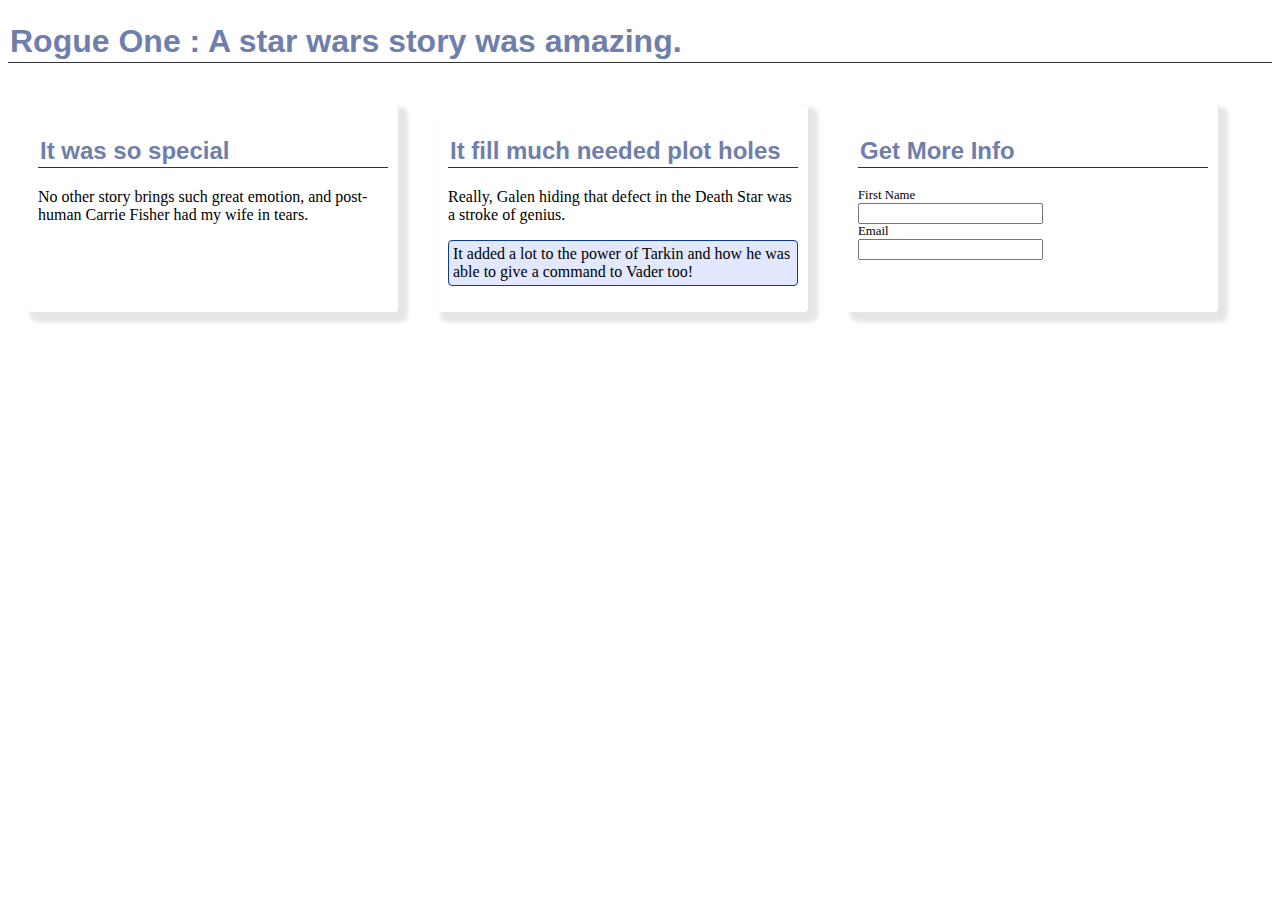
==== Javascript 101/test_website/index.html @ 895be6aa "added test website" ====
<!DOCTYPE html>
<html>
    <head>
        <title>
            Accessing the DOM
        </title>
        <link rel="stylesheet" href="style.css" />
    </head>
    <body>
        <h1>Rogue One : A star wars story was amazing.</h1>
        <div class="content" id="mainContent">
            <section>
                <h2>It was so special</h2>
                <p>No other story brings such great emotion, and post-human Carrie Fisher had my wife in tears.</p>
                <p class="extra">The story between Cassian and Jyn was tragically perfect.</p>
            </section>
            <section>
                <h2>It fill much needed plot holes</h2>
                <p>Really, Galen hiding that defect in the Death Star was a stroke of genius.</p>
                <p class="extra">It added a lot to the power of Tarkin and how he was able to give a command to Vader too!</p>
            </section>
            <section>
                <h2>Get More Info</h2>
                <form>
                    <div>
                        <label for="first-name">First Name</label>
                        <input id="first-name" name="first-name" />
                    </div>
                    <div>
                        <label for="email">Email</label>
                        <input id="email" name="email" />
                    </div>
                </form>
            </section>
        </div>
        <script>
            console.log(document.getElementsByTagName("p"))
            console.log(document.getElementsByClassName('extra'))
            console.log(document.getElementById('first-name'))
            console.log(document.querySelector('.extra'))
            console.log(document.querySelectorAll('.extra'))

            let aHTMLCollection = document.getElementsByClassName('extra')
            let anExtraItem = aHTMLCollection[0]
            anExtraItem.style = 'background:red;font-weight:bold'

            let aNodeList_ = document.querySelectorAll('.extra')
            let item = aNodeList_[0]
            item.parentNode.removeChild(item)

            let aHTMLCollection_ = document.getElementsByClassName('extra')

        </script>
    </body>
</html>
---- Javascript 101/test_website/style.css ----
section {
    padding:10px;
    margin:10px;
    width:100%;
    max-width: 350px;
    box-shadow:6px 6px 4px 4px rgba(0.2,0.2,0.2, 0.1);
    border-radius: 4px;
    margin:20px;
}
h1,h2 {
    border-bottom:1px solid #333;
    font-family: sans-serif;
    padding:2px;
    color:rgb(112, 126, 172);
}
label {
    display: block;
    font-size:0.8rem;
}
.extra {
    border-radius: 4px;
    border:1px solid rgb(14, 59, 155);
    padding:4px;
    background:rgb(225, 232, 255);
}
.content {
    display:flex;
    flex-wrap:wrap;
}
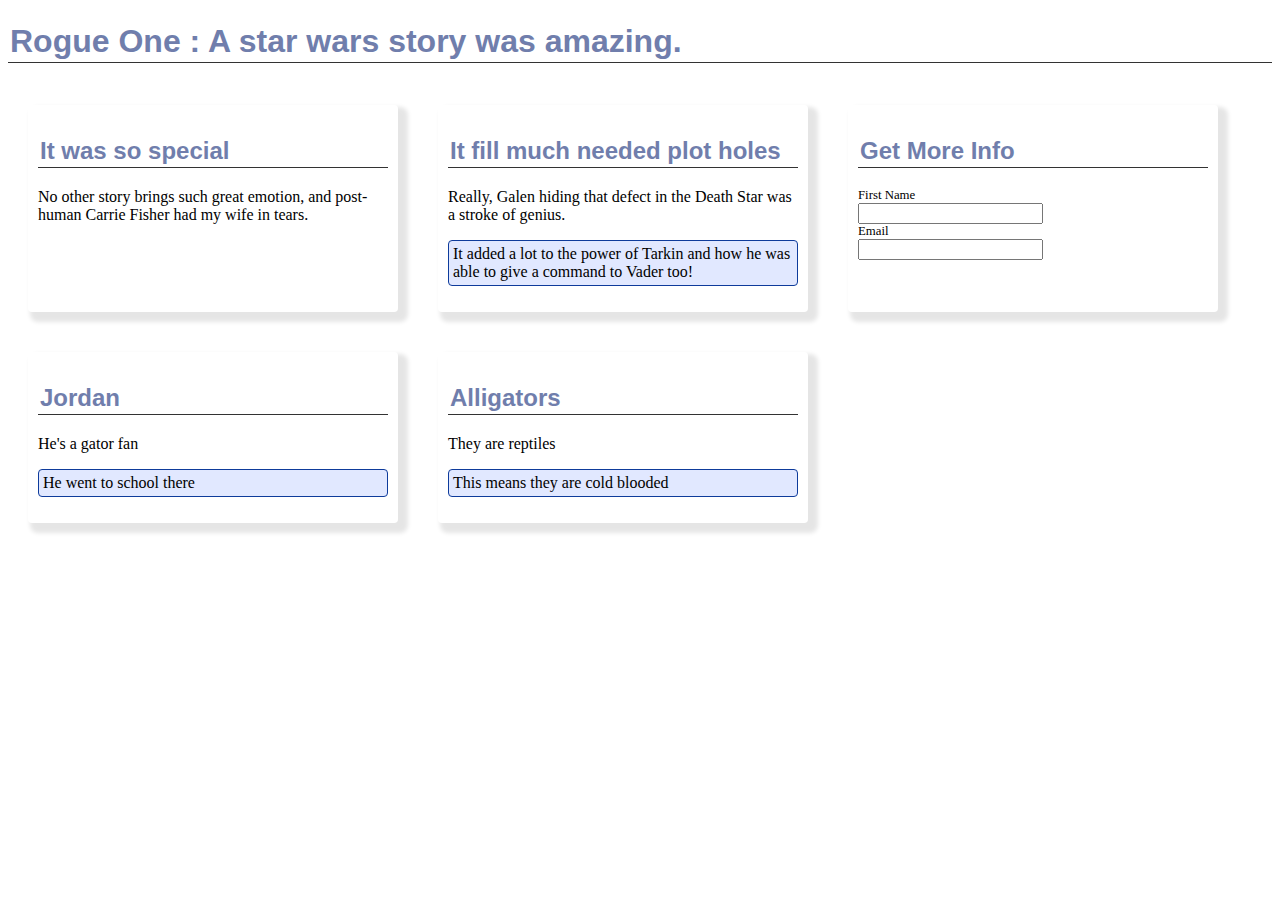
==== commit 06e7567b: "Added html for DOM exercise" ====
--- a/Javascript 101/test_website/index.html
+++ b/Javascript 101/test_website/index.html
@@ -49,7 +49,31 @@
             item.parentNode.removeChild(item)
 
             let aHTMLCollection_ = document.getElementsByClassName('extra')
+            console.log(aNodeList_)
+            console.log(aHTMLCollection_)
 
+            const createCard = (title, content, extra) =>{
+                let newSection = document.createElement('section')
+                let newH2 = document.createElement('h2')
+                newH2.innerText = title
+                
+                let newP = document.createElement('p')
+                newP.append(content)
+
+                let newP2 = document.createElement('p')
+                newP2.append(extra)
+
+                newSection.append(newH2, newP, newP2)
+                console.log(newSection)
+
+                newP2.setAttribute('class', 'extra')
+
+                let docBody = document.getElementById('mainContent')
+                docBody.append(newSection)
+            }
+
+            createCard('Jordan', "He's a gator fan", 'He went to school there')
+            createCard('Alligators', 'They are reptiles','This means they are cold blooded')
         </script>
     </body>
 </html>